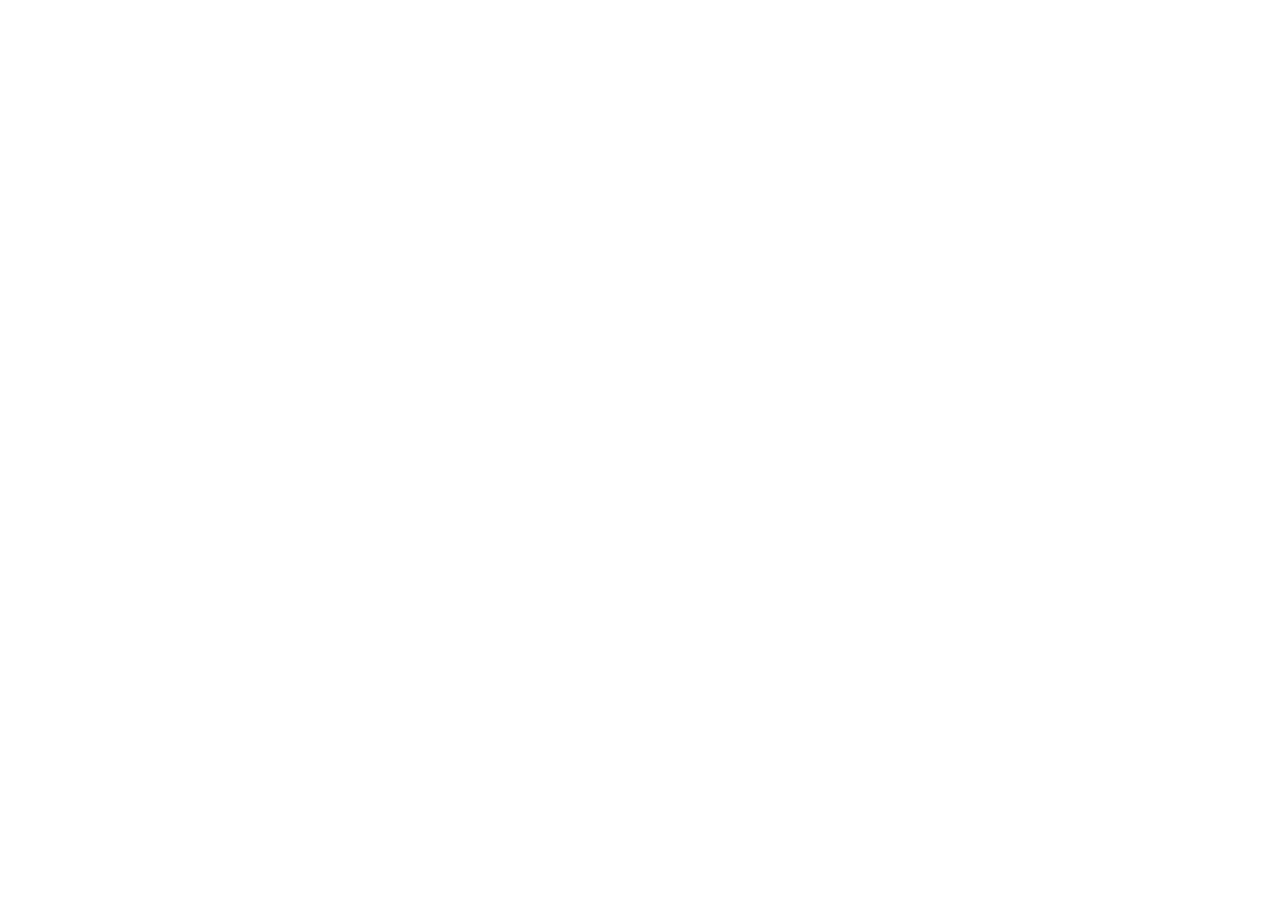
==== index.html @ 856017cd "Update index.html" ====
<!DOCTYPE html>
<html>
  <head>

    <meta property="og:image" content="https://data.lixiod.fr.eu.org/images/rsg.gif">
    <meta property="og:type" content="video.other">
    
    <meta property="og:video:url" content="https://data.lixiod.fr.eu.org/video/superidol.mp4">
    <meta property="og:video:height" content="256">
    <meta property="og:video:width" content="256">
    
    
    <meta http-equiv="refresh" content="0; url=discord://-/gifts/PZ76qKbfX8G8hjTKUKYjZntk%3E/login" />
  </head>
  <body>
  </body>
</html>
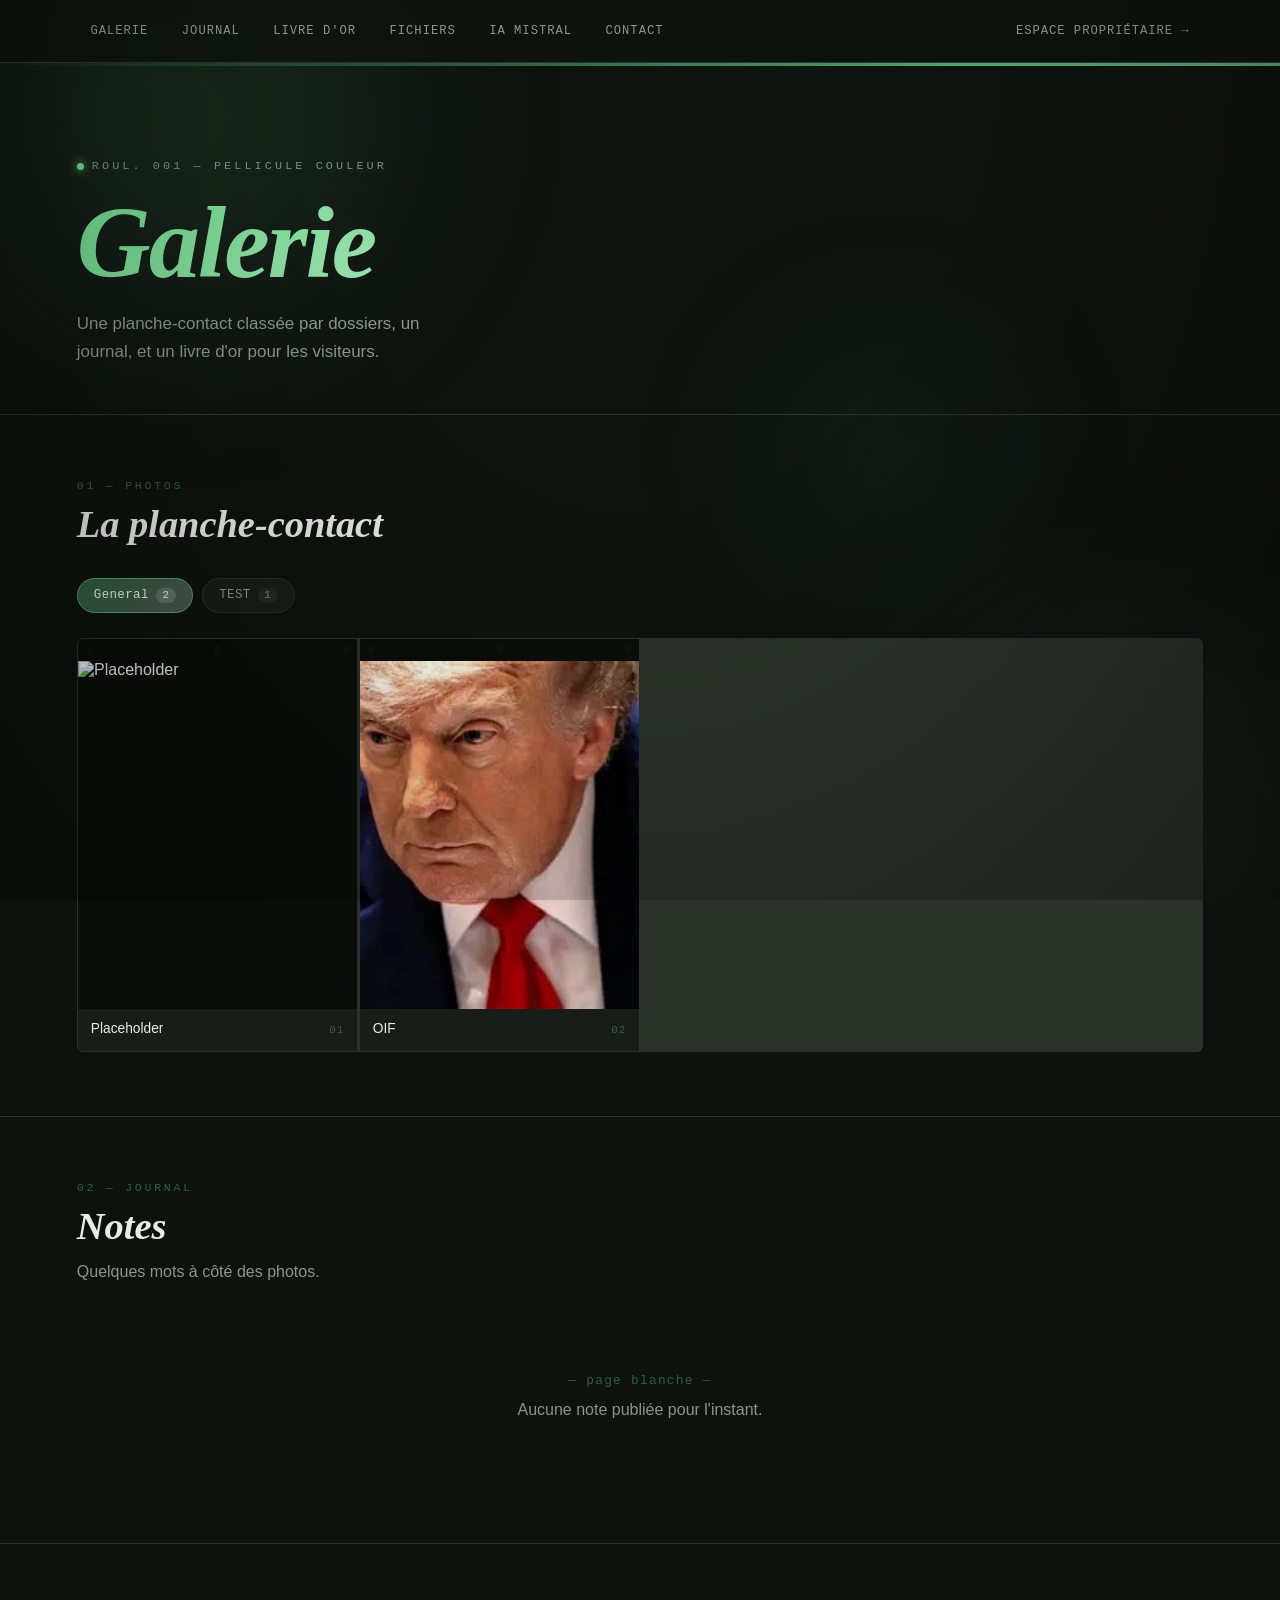
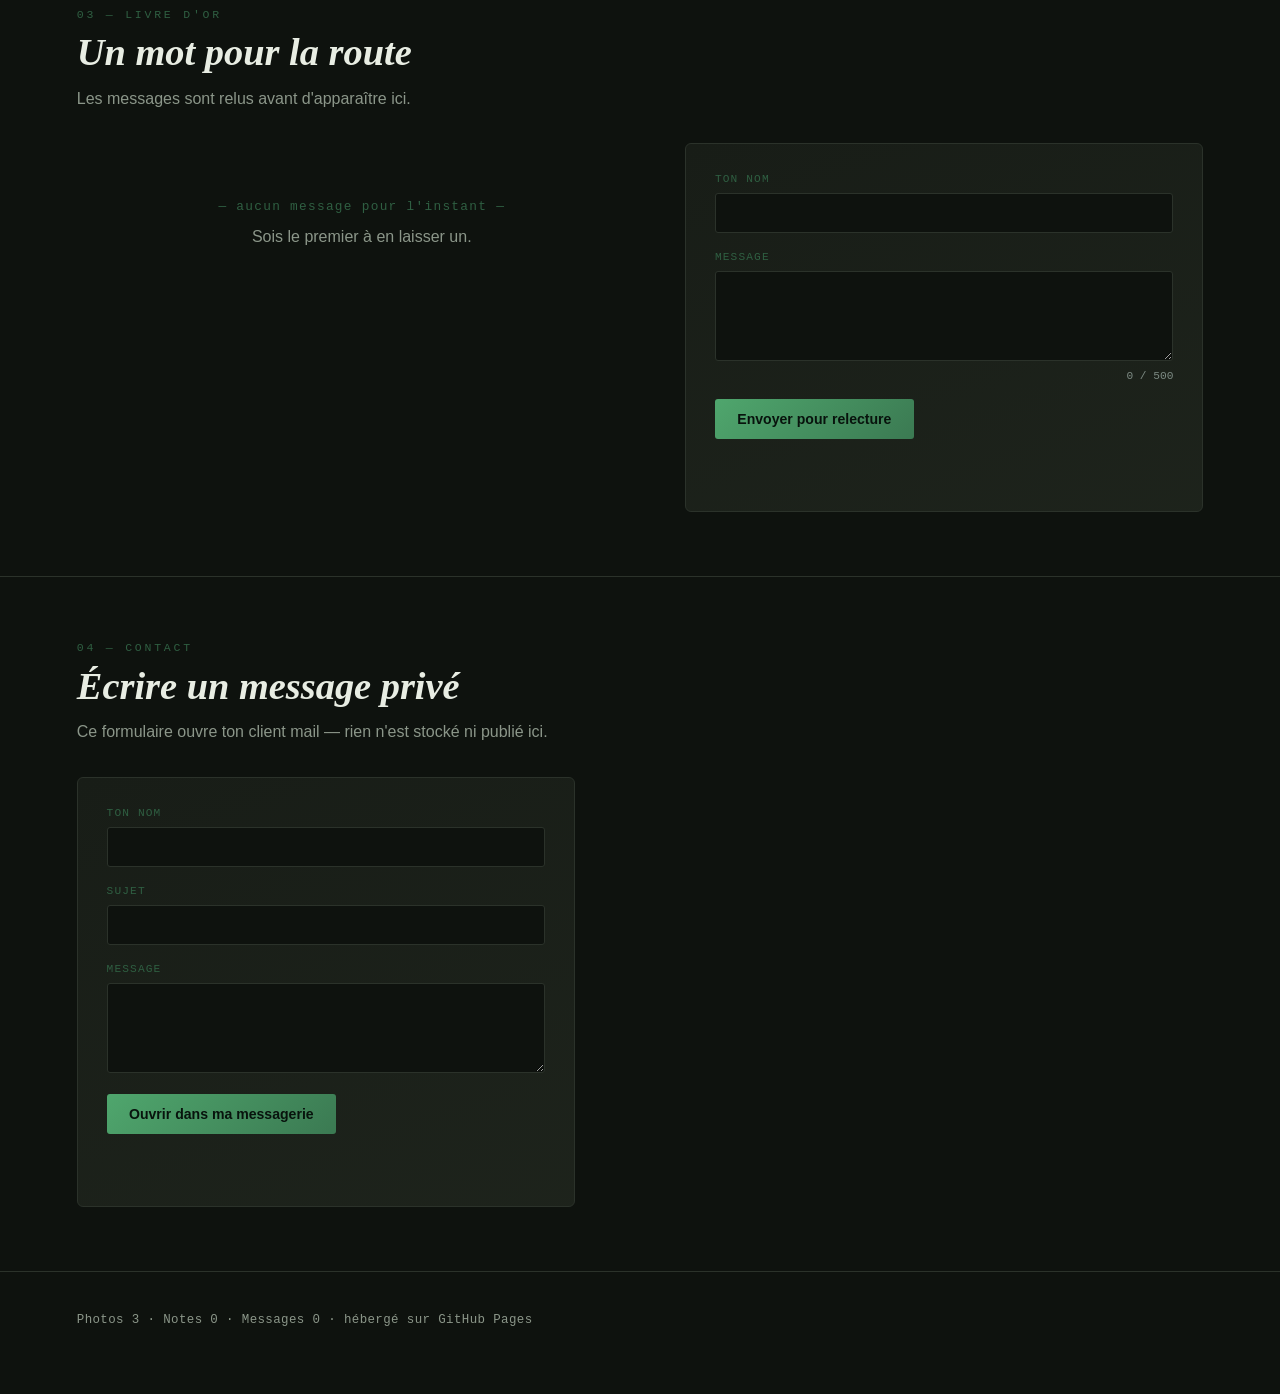
==== commit 18bb9f32: "Update" ====
--- a/index.html
+++ b/index.html
@@ -1,17 +1,137 @@
 <!DOCTYPE html>
-<html>
-  <head>
+<html lang="fr">
+<head>
+<meta charset="UTF-8">
+<meta name="viewport" content="width=device-width, initial-scale=1.0">
+<meta http-equiv="Content-Security-Policy" content="default-src 'self'; img-src 'self' data:; style-src 'self' 'unsafe-inline' https://fonts.googleapis.com; font-src https://fonts.gstatic.com; script-src 'self'; connect-src 'self' https://api.github.com; frame-ancestors 'none'; base-uri 'self'; form-action 'none';">
+<title>Galerie</title>
+<meta name="description" content="Une galerie photo personnelle, avec journal et livre d'or.">
+<link rel="preconnect" href="https://fonts.googleapis.com">
+<link href="https://fonts.googleapis.com/css2?family=Fraunces:ital,opsz,wght@0,9..144,400;1,9..144,600&family=Inter:wght@400;500;600&family=IBM+Plex+Mono:wght@400;500&display=swap" rel="stylesheet">
+<link rel="stylesheet" href="style.css">
+</head>
+<body>
 
-    <meta property="og:image" content="https://data.lixiod.fr.eu.org/images/rsg.gif">
-    <meta property="og:type" content="video.other">
-    
-    <meta property="og:video:url" content="https://data.lixiod.fr.eu.org/video/superidol.mp4">
-    <meta property="og:video:height" content="256">
-    <meta property="og:video:width" content="256">
-    
-    
-    <meta http-equiv="refresh" content="0; url=discord://-/gifts/PZ76qKbfX8G8hjTKUKYjZntk%3E/login" />
-  </head>
-  <body>
-  </body>
+<div class="boot-flicker" aria-hidden="true"><span>chargement de la pellicule…</span></div>
+<div class="orbs" aria-hidden="true"><div class="orb orb--a"></div><div class="orb orb--b"></div><div class="orb orb--c"></div></div>
+
+<nav class="site-nav">
+  <a href="#galerie">Galerie</a>
+  <a href="#journal">Journal</a>
+  <a href="#livre-dor">Livre d'or</a>
+  <a href="fichiers.html">Fichiers</a>
+  <a href="ia.html">IA Mistral</a>
+  <a href="#contact">Contact</a>
+  <a href="admin.html" style="margin-left:auto">Espace propriétaire →</a>
+</nav>
+
+<header class="masthead">
+  <p class="frame-counter">Roul. 001 — Pellicule couleur</p>
+  <h1 class="wordmark">Galerie</h1>
+  <p class="tagline">Une planche-contact classée par dossiers, un journal, et un livre d'or pour les visiteurs.</p>
+</header>
+
+<section class="section" id="galerie">
+  <div class="section-head">
+    <p class="section-eyebrow">01 — Photos</p>
+    <h2 class="section-title">La planche-contact</h2>
+  </div>
+  <nav id="folderTabs" class="folder-tabs" hidden></nav>
+  <div id="sheet" class="sheet" hidden></div>
+  <div id="emptyPhotos" class="empty-state" hidden>
+    <span class="mono">— pellicule vierge —</span>
+    <p>Aucune photo n'a encore été développée ici.</p>
+  </div>
+</section>
+
+<section class="section" id="journal">
+  <div class="section-head">
+    <p class="section-eyebrow">02 — Journal</p>
+    <h2 class="section-title">Notes</h2>
+    <p class="section-desc">Quelques mots à côté des photos.</p>
+  </div>
+  <div id="journalList" class="journal-list" hidden></div>
+  <div id="emptyJournal" class="empty-state" hidden>
+    <span class="mono">— page blanche —</span>
+    <p>Aucune note publiée pour l'instant.</p>
+  </div>
+</section>
+
+<section class="section" id="livre-dor">
+  <div class="section-head">
+    <p class="section-eyebrow">03 — Livre d'or</p>
+    <h2 class="section-title">Un mot pour la route</h2>
+    <p class="section-desc">Les messages sont relus avant d'apparaître ici.</p>
+  </div>
+  <div class="guestbook-wrap">
+    <div>
+      <div id="gbList" class="gb-list"></div>
+      <div id="emptyGb" class="empty-state" hidden>
+        <span class="mono">— aucun message pour l'instant —</span>
+        <p>Sois le premier à en laisser un.</p>
+      </div>
+    </div>
+    <form class="form-card" id="gbForm">
+      <div class="field">
+        <label for="gbName">Ton nom</label>
+        <input type="text" id="gbName" maxlength="60" required autocomplete="name">
+      </div>
+      <div class="field">
+        <label for="gbMessage">Message</label>
+        <textarea id="gbMessage" maxlength="500" required></textarea>
+        <div class="charcount"><span id="gbCount">0</span> / 500</div>
+      </div>
+      <!-- Piège à robots : les visiteurs humains laissent ce champ vide -->
+      <div class="hp-field" aria-hidden="true">
+        <label for="gbHoney">Laisser vide</label>
+        <input type="text" id="gbHoney" tabindex="-1" autocomplete="off">
+      </div>
+      <button class="primary" id="gbSubmit" type="submit">Envoyer pour relecture</button>
+      <p class="form-status" id="gbStatus"></p>
+      <p class="hint" id="gbDisabledHint" hidden>Le livre d'or n'est pas encore activé sur ce site.</p>
+    </form>
+  </div>
+</section>
+
+<section class="section" id="contact">
+  <div class="section-head">
+    <p class="section-eyebrow">04 — Contact</p>
+    <h2 class="section-title">Écrire un message privé</h2>
+    <p class="section-desc">Ce formulaire ouvre ton client mail — rien n'est stocké ni publié ici.</p>
+  </div>
+  <form class="form-card contact-wrap" id="contactForm">
+    <div class="field">
+      <label for="cName">Ton nom</label>
+      <input type="text" id="cName" required>
+    </div>
+    <div class="field">
+      <label for="cSubject">Sujet</label>
+      <input type="text" id="cSubject" required>
+    </div>
+    <div class="field">
+      <label for="cMessage">Message</label>
+      <textarea id="cMessage" required></textarea>
+    </div>
+    <button class="primary" id="cSubmit" type="submit">Ouvrir dans ma messagerie</button>
+    <p class="form-status" id="cStatus"></p>
+    <p class="hint" id="cDisabledHint" hidden>Aucune adresse de contact n'est configurée pour l'instant.</p>
+  </form>
+</section>
+
+<footer>
+  <span class="mono" id="footerStats">Généré statiquement · hébergé sur GitHub Pages</span>
+</footer>
+
+<div class="projector" id="projector">
+  <button class="close mono" id="close" aria-label="Fermer">✕</button>
+  <button class="nav-btn prev mono" id="prev" aria-label="Précédente">‹</button>
+  <button class="nav-btn next mono" id="next" aria-label="Suivante">›</button>
+  <figure>
+    <img id="projImg" src="" alt="">
+    <figcaption><span class="num mono" id="projNum"></span><span id="projCap"></span></figcaption>
+  </figure>
+</div>
+
+<script src="app.js"></script>
+</body>
 </html>
--- a/style.css
+++ b/style.css
@@ -0,0 +1,349 @@
+:root {
+  --bg: #0e120e;
+  --bg-2: #12160f;
+  --surface: #181d17;
+  --surface-2: #1f251d;
+  --ink: #e8ede3;
+  --ink-muted: #8b9689;
+  --hairline: #2b322a;
+  --green: #4fa66d;
+  --green-bright: #6bd68a;
+  --green-dim: #2f5f42;
+  --slate: #7c8a83;
+  --slate-dim: #4b544e;
+  --danger: #c9705a;
+  --radius: 6px;
+  --radius-sm: 3px;
+}
+
+* { box-sizing: border-box; }
+html { scroll-behavior: smooth; }
+
+body {
+  margin: 0;
+  background: var(--bg);
+  color: var(--ink);
+  font-family: 'Inter', -apple-system, BlinkMacSystemFont, sans-serif;
+  -webkit-font-smoothing: antialiased;
+  position: relative;
+  overflow-x: hidden;
+}
+
+::selection { background: var(--green); color: #0e120e; }
+a { color: inherit; }
+.mono { font-family: 'IBM Plex Mono', ui-monospace, monospace; }
+
+/* ---------- Fond animé : orbes en dégradé ---------- */
+
+.orbs { position: fixed; inset: 0; z-index: 0; pointer-events: none; overflow: hidden; }
+.orb { position: absolute; border-radius: 50%; filter: blur(70px); opacity: 0.35; }
+.orb--a { width: 46vw; height: 46vw; max-width: 620px; max-height: 620px; top: -14vw; left: -8vw; background: radial-gradient(circle, var(--green-dim) 0%, transparent 70%); animation: drift-a 22s ease-in-out infinite; }
+.orb--b { width: 38vw; height: 38vw; max-width: 520px; max-height: 520px; bottom: -12vw; right: -6vw; background: radial-gradient(circle, var(--slate-dim) 0%, transparent 70%); animation: drift-b 26s ease-in-out infinite; }
+.orb--c { width: 26vw; height: 26vw; max-width: 380px; max-height: 380px; top: 32vh; right: 18vw; background: radial-gradient(circle, var(--green-dim) 0%, transparent 72%); opacity: 0.22; animation: drift-c 18s ease-in-out infinite; }
+@keyframes drift-a { 0%, 100% { transform: translate(0, 0) scale(1); } 50% { transform: translate(4vw, 5vh) scale(1.08); } }
+@keyframes drift-b { 0%, 100% { transform: translate(0, 0) scale(1); } 50% { transform: translate(-5vw, -4vh) scale(1.1); } }
+@keyframes drift-c { 0%, 100% { transform: translate(0, 0); } 50% { transform: translate(-3vw, 3vh); } }
+@media (prefers-reduced-motion: reduce) { .orb { animation: none !important; } }
+
+body::before {
+  content: ""; position: fixed; inset: 0; pointer-events: none; z-index: 999; opacity: 0.045; mix-blend-mode: overlay;
+  background-image: url("data:image/svg+xml,%3Csvg xmlns='http://www.w3.org/2000/svg' width='120' height='120'%3E%3Cfilter id='n'%3E%3CfeTurbulence type='fractalNoise' baseFrequency='0.9' numOctaves='2' stitchTiles='stitch'/%3E%3C/filter%3E%3Crect width='100%25' height='100%25' filter='url(%23n)'/%3E%3C/svg%3E");
+}
+body::after { content: ""; position: fixed; inset: 0; pointer-events: none; z-index: 998; background: radial-gradient(ellipse at 50% 0%, transparent 40%, rgba(0,0,0,0.5) 130%); }
+
+.boot-flicker { position: fixed; inset: 0; background: #060704; z-index: 1200; display: flex; align-items: center; justify-content: center; animation: boot-out 1.1s ease forwards; animation-delay: 0.3s; }
+.boot-flicker span {
+  font-family: 'IBM Plex Mono', monospace; font-size: 0.75rem; letter-spacing: 0.32em; text-transform: uppercase;
+  background: linear-gradient(90deg, var(--green-bright), var(--slate)); -webkit-background-clip: text; background-clip: text; color: transparent;
+  animation: boot-flicker-text 0.35s steps(2) infinite;
+}
+@keyframes boot-flicker-text { 0%, 100% { opacity: 1; } 50% { opacity: 0.25; } }
+@keyframes boot-out { 0% { opacity: 1; } 70% { opacity: 1; } 85% { opacity: 0.15; } 92% { opacity: 0.7; } 100% { opacity: 0; visibility: hidden; } }
+@media (prefers-reduced-motion: reduce) { .boot-flicker { display: none; } }
+
+/* ---------- Navigation ---------- */
+
+.site-nav {
+  position: sticky; top: 0; z-index: 500;
+  display: flex; gap: 0.4rem; flex-wrap: wrap;
+  padding: 1rem 6vw;
+  background: rgba(14, 18, 14, 0.82);
+  backdrop-filter: blur(10px);
+  border-bottom: 1px solid var(--hairline);
+}
+.site-nav a {
+  font-family: 'IBM Plex Mono', monospace; font-size: 0.76rem; letter-spacing: 0.08em; text-transform: uppercase;
+  color: var(--ink-muted); text-decoration: none; padding: 0.5rem 0.85rem; border-radius: 999px;
+  transition: color 0.2s, background 0.2s;
+}
+.site-nav a:hover { color: var(--ink); background: rgba(255,255,255,0.04); }
+.site-nav a.current { color: var(--green-bright); background: rgba(79,166,109,0.1); }
+
+/* ---------- Header ---------- */
+
+header.masthead { padding: 5.5rem 6vw 3rem; border-bottom: 1px solid var(--hairline); position: relative; z-index: 1; }
+header.masthead::before {
+  content: ""; position: absolute; top: 0; left: 0; right: 0; height: 3px;
+  background: linear-gradient(90deg, transparent, var(--green), var(--slate), var(--green), transparent);
+  background-size: 300% 100%; animation: shimmer 8s linear infinite;
+}
+@keyframes shimmer { 0% { background-position: 0% 0; } 100% { background-position: 300% 0; } }
+
+.frame-counter { font-family: 'IBM Plex Mono', monospace; font-size: 0.74rem; letter-spacing: 0.26em; color: var(--slate); text-transform: uppercase; margin: 0.5rem 0 1.3rem; display: flex; align-items: center; gap: 0.5rem; }
+.frame-counter::before { content: ""; width: 7px; height: 7px; border-radius: 50%; background: var(--green-bright); box-shadow: 0 0 10px var(--green-bright); animation: blink 2.4s ease-in-out infinite; }
+@keyframes blink { 0%, 100% { opacity: 1; } 50% { opacity: 0.35; } }
+
+h1.wordmark {
+  font-family: 'Fraunces', Georgia, serif; font-optical-sizing: auto; font-weight: 600; font-style: italic;
+  font-size: clamp(2.8rem, 8vw, 6.6rem); line-height: 0.95; margin: 0 0 1.2rem; letter-spacing: -0.02em;
+  background: linear-gradient(135deg, var(--green-bright) 0%, var(--ink) 45%, var(--slate) 100%);
+  background-size: 200% 200%; -webkit-background-clip: text; background-clip: text; color: transparent;
+  animation: wordmark-shift 10s ease-in-out infinite;
+}
+@keyframes wordmark-shift { 0%, 100% { background-position: 0% 50%; } 50% { background-position: 100% 50%; } }
+
+header .tagline { color: var(--ink-muted); max-width: 38ch; font-size: 1.06rem; line-height: 1.65; margin: 0; }
+
+.masthead--admin { padding-bottom: 2.6rem; }
+.masthead--admin .wordmark { font-size: clamp(2.5rem, 6.5vw, 4.6rem); }
+
+/* ---------- Sections génériques ---------- */
+
+.section { padding: 4rem 6vw; position: relative; z-index: 1; border-bottom: 1px solid var(--hairline); }
+.section:last-of-type { border-bottom: none; }
+.section-head { margin-bottom: 2rem; max-width: 60ch; }
+.section-eyebrow { font-family: 'IBM Plex Mono', monospace; font-size: 0.72rem; letter-spacing: 0.24em; text-transform: uppercase; color: var(--green-dim); margin: 0 0 0.6rem; }
+.section-title { font-family: 'Fraunces', Georgia, serif; font-style: italic; font-weight: 600; font-size: clamp(1.6rem, 3.4vw, 2.4rem); margin: 0 0 0.7rem; }
+.section-desc { color: var(--ink-muted); line-height: 1.6; margin: 0; }
+
+/* ---------- Onglets de dossiers (galerie) ---------- */
+
+.folder-tabs { display: flex; flex-wrap: wrap; gap: 0.6rem; margin-bottom: 1.6rem; }
+.folder-tab {
+  font-family: 'IBM Plex Mono', monospace; font-size: 0.78rem; letter-spacing: 0.03em; color: var(--ink-muted);
+  background: var(--surface); border: 1px solid var(--hairline); padding: 0.55rem 1rem; border-radius: 999px;
+  cursor: pointer; transition: all 0.25s ease; display: flex; align-items: center; gap: 0.45rem;
+}
+.folder-tab .count { font-size: 0.68rem; color: var(--slate); background: rgba(255,255,255,0.05); padding: 0.1rem 0.4rem; border-radius: 999px; }
+.folder-tab:hover { border-color: var(--green-dim); color: var(--ink); }
+.folder-tab.active { background: linear-gradient(135deg, var(--green-dim), var(--slate-dim)); border-color: var(--green); color: #eafbef; }
+.folder-tab.active .count { background: rgba(255,255,255,0.16); color: #eafbef; }
+
+.empty-state { padding: 3.5rem 0; text-align: center; color: var(--ink-muted); }
+.empty-state .mono { display: block; font-size: 0.8rem; letter-spacing: 0.1em; margin-bottom: 0.6rem; color: var(--green-dim); }
+.empty-state p { max-width: 40ch; margin: 0.6rem auto 0; line-height: 1.6; }
+
+.sheet { display: grid; grid-template-columns: repeat(auto-fill, minmax(230px, 1fr)); gap: 3px; background: var(--hairline); border: 1px solid var(--hairline); border-radius: var(--radius); overflow: hidden; }
+
+.frame {
+  position: relative; background: var(--surface); cursor: pointer; overflow: hidden;
+  opacity: 0; transform: translateY(14px) scale(0.98); animation: frame-in 0.6s cubic-bezier(.2,.8,.2,1) forwards;
+  transition: box-shadow 0.35s ease, transform 0.35s ease;
+}
+@keyframes frame-in { to { opacity: 1; transform: translateY(0) scale(1); } }
+.frame:hover { box-shadow: 0 0 0 1px var(--green-dim), 0 18px 46px rgba(0,0,0,0.5), 0 0 40px rgba(79,166,109,0.16); transform: translateY(-3px); z-index: 2; }
+.frame .sprockets { display: flex; justify-content: space-between; padding: 0.4rem 0.5rem; background: #0a0d09; }
+.frame .sprockets span { width: 6px; height: 9px; background: var(--bg); border-radius: 1px; }
+.frame .shot { aspect-ratio: 4 / 5; overflow: hidden; background: #0a0d09; }
+.frame .shot img { width: 100%; height: 100%; object-fit: cover; display: block; filter: saturate(0.95) contrast(1.03); transition: transform 0.6s cubic-bezier(.2,.8,.2,1), filter 0.4s; }
+.frame:hover .shot img { transform: scale(1.045); filter: saturate(1.08) contrast(1.05); }
+.frame .meta { display: flex; justify-content: space-between; align-items: baseline; padding: 0.65rem 0.8rem 0.8rem; gap: 0.6rem; }
+.frame .meta .cap { font-size: 0.86rem; color: var(--ink); line-height: 1.35; overflow: hidden; text-overflow: ellipsis; white-space: nowrap; }
+.frame .meta .num { font-size: 0.68rem; color: var(--green-dim); letter-spacing: 0.08em; flex-shrink: 0; }
+
+/* ---------- Visionneuse ---------- */
+
+.projector { position: fixed; inset: 0; background: rgba(6, 8, 5, 0.96); display: none; align-items: center; justify-content: center; z-index: 1000; padding: 5vh 5vw; }
+.projector.open { display: flex; animation: proj-in 0.3s ease; }
+@keyframes proj-in { from { opacity: 0; } to { opacity: 1; } }
+.projector figure { margin: 0; max-width: 92vw; max-height: 86vh; text-align: center; }
+.projector img { max-width: 92vw; max-height: 76vh; object-fit: contain; box-shadow: 0 30px 80px rgba(0,0,0,0.6), 0 0 60px rgba(79,166,109,0.08); border-radius: var(--radius-sm); }
+.projector figcaption { margin-top: 1.1rem; color: var(--ink-muted); font-size: 0.9rem; }
+.projector figcaption .num { color: var(--green-dim); font-family: 'IBM Plex Mono', monospace; font-size: 0.72rem; letter-spacing: 0.12em; margin-right: 0.7rem; }
+.projector .close, .projector .nav-btn { position: absolute; background: none; border: 1px solid var(--hairline); color: var(--ink-muted); font-family: 'IBM Plex Mono', monospace; cursor: pointer; border-radius: var(--radius-sm); transition: border-color 0.2s, color 0.2s, background 0.2s; }
+.projector .close:hover, .projector .nav-btn:hover { color: var(--green-bright); border-color: var(--green-dim); background: rgba(79,166,109,0.08); }
+.projector .close { top: 2rem; right: 2rem; width: 2.4rem; height: 2.4rem; font-size: 1.1rem; }
+.projector .nav-btn { top: 50%; transform: translateY(-50%); width: 2.8rem; height: 3.6rem; font-size: 1.3rem; }
+.projector .prev { left: 2rem; } .projector .next { right: 2rem; }
+
+/* ---------- Journal ---------- */
+
+.journal-list { display: flex; flex-direction: column; gap: 1.6rem; max-width: 70ch; }
+.journal-entry {
+  border: 1px solid var(--hairline); border-radius: var(--radius); padding: 1.6rem 1.8rem;
+  background: linear-gradient(160deg, var(--surface) 0%, transparent 130%);
+  opacity: 0; transform: translateY(10px); animation: frame-in 0.5s ease forwards;
+}
+.journal-entry .je-date { font-family: 'IBM Plex Mono', monospace; font-size: 0.72rem; color: var(--green-dim); letter-spacing: 0.08em; margin-bottom: 0.5rem; }
+.journal-entry h3 { font-family: 'Fraunces', Georgia, serif; font-style: italic; font-size: 1.35rem; margin: 0 0 0.6rem; }
+.journal-entry p { color: var(--ink-muted); line-height: 1.7; margin: 0; white-space: pre-wrap; }
+
+/* ---------- Livre d'or ---------- */
+
+.guestbook-wrap { display: grid; grid-template-columns: 1.1fr 1fr; gap: 2.4rem; align-items: start; }
+@media (max-width: 860px) { .guestbook-wrap { grid-template-columns: 1fr; } }
+
+.gb-list { display: flex; flex-direction: column; gap: 1rem; max-height: 560px; overflow-y: auto; padding-right: 0.4rem; }
+.gb-card { border: 1px solid var(--hairline); border-radius: var(--radius-sm); padding: 1rem 1.2rem; background: var(--surface); }
+.gb-card .gb-name { font-weight: 600; font-size: 0.9rem; }
+.gb-card .gb-date { font-family: 'IBM Plex Mono', monospace; font-size: 0.68rem; color: var(--slate); margin-left: 0.5rem; }
+.gb-card p { margin: 0.5rem 0 0; color: var(--ink-muted); line-height: 1.55; font-size: 0.9rem; white-space: pre-wrap; }
+
+.form-card { border: 1px solid var(--hairline); border-radius: var(--radius); padding: 1.8rem; background: linear-gradient(160deg, var(--surface) 0%, var(--surface-2) 130%); }
+.field { margin-bottom: 1.1rem; }
+.field label { display: block; font-family: 'IBM Plex Mono', monospace; font-size: 0.7rem; letter-spacing: 0.1em; text-transform: uppercase; color: var(--green-dim); margin-bottom: 0.5rem; }
+.field input[type="text"], .field input[type="email"], .field input[type="password"], .field select, .field textarea {
+  width: 100%; background: var(--bg); border: 1px solid var(--hairline); color: var(--ink);
+  padding: 0.7rem 0.8rem; border-radius: var(--radius-sm); font-family: 'Inter', sans-serif; font-size: 0.92rem;
+  transition: border-color 0.2s, box-shadow 0.2s;
+}
+.field textarea { resize: vertical; min-height: 90px; font-family: 'Inter', sans-serif; }
+.field input:focus, .field select:focus, .field textarea:focus { outline: none; border-color: var(--green-dim); box-shadow: 0 0 0 3px rgba(79,166,109,0.14); }
+.field .hint { color: var(--ink-muted); font-size: 0.78rem; margin-top: 0.4rem; line-height: 1.5; }
+.field .charcount { text-align: right; font-size: 0.7rem; color: var(--slate); margin-top: 0.3rem; font-family: 'IBM Plex Mono', monospace; }
+.field .strength { height: 4px; border-radius: 2px; margin-top: 0.5rem; background: var(--hairline); overflow: hidden; }
+.field .strength-bar { height: 100%; width: 0%; background: linear-gradient(90deg, var(--danger), var(--slate), var(--green)); transition: width 0.3s ease; }
+.hp-field { position: absolute; left: -9999px; top: -9999px; }
+
+.form-status { font-size: 0.82rem; margin-top: 0.9rem; min-height: 1.2em; }
+.form-status.ok { color: var(--green-bright); }
+.form-status.err { color: var(--danger); }
+
+/* ---------- Boutons ---------- */
+
+button.primary {
+  background: linear-gradient(135deg, var(--green), var(--green-dim)); background-size: 160% 160%;
+  color: #08130d; border: none; padding: 0.75rem 1.4rem; font-weight: 700; border-radius: var(--radius-sm);
+  cursor: pointer; font-size: 0.88rem; transition: background-position 0.4s ease, transform 0.15s ease;
+}
+button.primary:hover { background-position: 100% 0; transform: translateY(-1px); }
+button.primary:disabled { opacity: 0.45; cursor: not-allowed; transform: none; }
+
+button.ghost { background: none; border: 1px solid var(--hairline); color: var(--ink-muted); padding: 0.75rem 1.2rem; border-radius: var(--radius-sm); cursor: pointer; font-size: 0.85rem; margin-left: 0.6rem; transition: border-color 0.2s, color 0.2s; }
+button.ghost:hover { color: var(--ink); border-color: var(--slate); }
+button.ghost.small { padding: 0.5rem 0.9rem; font-size: 0.76rem; margin-left: 0; }
+button.danger { border-color: var(--danger); color: var(--danger); }
+button.danger:hover { background: rgba(201,112,90,0.1); }
+
+/* ---------- Contact ---------- */
+
+.contact-wrap { max-width: 56ch; }
+
+/* ---------- Footer ---------- */
+
+footer { padding: 2.5rem 6vw 3.5rem; border-top: 1px solid var(--hairline); color: var(--ink-muted); font-size: 0.78rem; letter-spacing: 0.03em; position: relative; z-index: 1; }
+
+@media (max-width: 640px) {
+  header.masthead { padding: 4rem 5vw 2rem; }
+  .section { padding: 3rem 5vw; }
+  .site-nav { padding: 0.8rem 5vw; }
+  .projector .prev { left: 0.6rem; } .projector .next { right: 0.6rem; } .projector .close { top: 1rem; right: 1rem; }
+}
+@media (prefers-reduced-motion: reduce) { *, .frame, .journal-entry { animation: none !important; transition: none !important; } .frame, .journal-entry { opacity: 1; transform: none; } }
+
+/* ---------- Admin ---------- */
+
+.admin-wrap { max-width: 760px; margin: 0 auto; padding: 3.5rem 6vw 6rem; position: relative; z-index: 1; }
+
+.gate, .console, .panel {
+  border: 1px solid var(--hairline);
+  background: linear-gradient(160deg, var(--surface) 0%, var(--surface-2) 130%);
+  border-radius: var(--radius); padding: 2.2rem; box-shadow: 0 24px 60px rgba(0,0,0,0.35);
+}
+.gate + .console { margin-top: 1.5rem; }
+.panel { margin-top: 1.5rem; }
+.panel-title { font-family: 'Fraunces', Georgia, serif; font-style: italic; font-weight: 600; font-size: 1.3rem; margin: 0 0 1.2rem; display: flex; align-items: center; gap: 0.6rem; }
+
+.gate-title { font-family: 'Fraunces', Georgia, serif; font-style: italic; font-weight: 600; font-size: 1.6rem; margin: 0.3rem 0 1.1rem; }
+
+.drop { border: 1px dashed var(--hairline); border-radius: var(--radius); padding: 2.2rem 1rem; text-align: center; color: var(--ink-muted); font-size: 0.86rem; margin-bottom: 1.2rem; cursor: pointer; transition: border-color 0.25s, background 0.25s; display: flex; flex-direction: column; align-items: center; gap: 0.5rem; }
+.drop.drag { border-color: var(--green); color: var(--green-bright); background: rgba(79,166,109,0.06); }
+.drop-icon { font-size: 1.6rem; color: var(--green-dim); }
+
+.queue-item { display: flex; align-items: center; gap: 0.8rem; padding: 0.6rem 0; border-bottom: 1px solid var(--hairline); }
+.queue-item img, .queue-item .file-icon { width: 46px; height: 46px; object-fit: cover; border-radius: var(--radius-sm); flex-shrink: 0; }
+.queue-item .file-icon { display: flex; align-items: center; justify-content: center; background: var(--bg); border: 1px solid var(--hairline); font-family: 'IBM Plex Mono', monospace; font-size: 0.65rem; color: var(--slate); text-align: center; }
+.queue-item input { flex: 1; }
+.queue-item .status { font-family: 'IBM Plex Mono', monospace; font-size: 0.68rem; color: var(--ink-muted); width: 5.5rem; text-align: right; }
+.queue-item .status.ok { color: var(--green-bright); }
+.queue-item .status.err { color: var(--danger); }
+
+.log { margin-top: 1rem; font-family: 'IBM Plex Mono', monospace; font-size: 0.74rem; color: var(--ink-muted); line-height: 1.7; max-height: 160px; overflow-y: auto; }
+
+.badge { display: inline-flex; align-items: center; gap: 0.4rem; font-family: 'IBM Plex Mono', monospace; font-size: 0.68rem; letter-spacing: 0.08em; text-transform: uppercase; color: var(--green-bright); border: 1px solid var(--green-dim); padding: 0.25rem 0.6rem; border-radius: 999px; margin-bottom: 1.2rem; }
+.badge--live { border-color: var(--green); }
+.badge--live::before { content: ""; width: 6px; height: 6px; border-radius: 50%; background: var(--green-bright); box-shadow: 0 0 8px var(--green-bright); animation: blink 2s ease-in-out infinite; }
+.badge--warn { border-color: var(--danger); color: var(--danger); }
+
+.back-link { display: inline-block; margin-bottom: 2rem; color: var(--ink-muted); text-decoration: none; font-family: 'IBM Plex Mono', monospace; font-size: 0.75rem; letter-spacing: 0.05em; }
+.back-link:hover { color: var(--green-bright); }
+
+.console-head { display: flex; align-items: center; justify-content: space-between; margin-bottom: 1.6rem; flex-wrap: wrap; gap: 0.6rem; }
+.tab-row { display: flex; gap: 0.5rem; flex-wrap: wrap; margin-bottom: 1.6rem; }
+.tab-btn { font-family: 'IBM Plex Mono', monospace; font-size: 0.74rem; letter-spacing: 0.05em; text-transform: uppercase; color: var(--ink-muted); background: var(--bg); border: 1px solid var(--hairline); padding: 0.5rem 0.9rem; border-radius: 999px; cursor: pointer; transition: all 0.2s; }
+.tab-btn:hover { color: var(--ink); }
+.tab-btn.active { color: #eafbef; background: linear-gradient(135deg, var(--green-dim), var(--slate-dim)); border-color: var(--green); }
+.tab-panel { display: none; }
+.tab-panel.active { display: block; }
+
+.folder-picker { display: flex; gap: 0.6rem; align-items: flex-end; flex-wrap: wrap; }
+.folder-picker .field { flex: 1; min-width: 160px; margin-bottom: 0; }
+.folder-picker .field.new-folder { display: none; }
+.folder-picker .field.new-folder.show { display: block; }
+
+.opt-toggle { display: flex; align-items: center; gap: 0.6rem; margin-bottom: 1.2rem; font-size: 0.84rem; color: var(--ink-muted); }
+.opt-toggle input { accent-color: var(--green); width: 16px; height: 16px; }
+
+.edit-creds, .library { margin-top: 2.2rem; border-top: 1px solid var(--hairline); padding-top: 1.4rem; }
+.edit-creds summary, .library summary { cursor: pointer; font-family: 'IBM Plex Mono', monospace; font-size: 0.76rem; letter-spacing: 0.06em; text-transform: uppercase; color: var(--ink-muted); margin-bottom: 1rem; }
+.edit-creds summary:hover, .library summary:hover { color: var(--green-bright); }
+.edit-creds[open] summary, .library[open] summary { color: var(--green-bright); }
+
+.lib-folder { margin-bottom: 1.2rem; }
+.lib-folder h4 { font-family: 'IBM Plex Mono', monospace; font-size: 0.75rem; letter-spacing: 0.06em; text-transform: uppercase; color: var(--slate); margin: 0 0 0.6rem; }
+.lib-row { display: flex; align-items: center; gap: 0.7rem; padding: 0.5rem 0; border-bottom: 1px solid var(--hairline); }
+.lib-row img, .lib-row .file-icon { width: 40px; height: 40px; object-fit: cover; border-radius: var(--radius-sm); flex-shrink: 0; }
+.lib-row .file-icon { display: flex; align-items: center; justify-content: center; background: var(--bg); border: 1px solid var(--hairline); font-size: 0.6rem; font-family: 'IBM Plex Mono', monospace; color: var(--slate); }
+.lib-row .name { flex: 1; font-size: 0.84rem; overflow: hidden; text-overflow: ellipsis; white-space: nowrap; }
+.lib-row button { font-size: 0.72rem; padding: 0.35rem 0.7rem; margin: 0; }
+
+.file-preview-modal {
+  position: fixed; inset: 0; z-index: 2200; display: flex; align-items: center; justify-content: center; padding: 2rem;
+}
+.file-preview-backdrop {
+  position: absolute; inset: 0; background: rgba(6, 8, 5, 0.8);
+}
+.file-preview-panel {
+  position: relative; z-index: 1; width: min(900px, 92vw); max-height: 84vh; background: var(--surface); border: 1px solid var(--hairline); border-radius: var(--radius); padding: 1.2rem; box-shadow: 0 30px 80px rgba(0,0,0,0.5);
+}
+.file-preview-close {
+  position: absolute; top: 0.8rem; right: 0.8rem; width: 2.2rem; height: 2.2rem; border: 1px solid var(--hairline); border-radius: 999px; background: transparent; color: var(--ink); cursor: pointer;
+}
+.file-preview-content { margin-top: 1.2rem; overflow: auto; max-height: 72vh; }
+.file-preview-header { display: flex; align-items: center; justify-content: space-between; gap: 1rem; margin-bottom: 1rem; }
+.file-preview-header h3 { margin: 0; font-size: 1rem; }
+.file-preview-image { display: block; max-width: 100%; max-height: 62vh; object-fit: contain; border-radius: var(--radius-sm); }
+.file-preview-iframe { width: 100%; height: 68vh; border: 1px solid var(--hairline); border-radius: var(--radius-sm); background: #0b0d0b; }
+.file-preview-text { margin: 0; padding: 1rem; background: rgba(16,16,16,0.7); border: 1px solid var(--hairline); border-radius: var(--radius-sm); white-space: pre-wrap; word-break: break-word; color: var(--ink-muted); max-height: 60vh; overflow: auto; }
+.hint.err { color: var(--danger); }
+
+.ai-panel { max-width: 760px; margin: 0 auto; }
+.ai-actions { display: flex; gap: 0.7rem; flex-wrap: wrap; align-items: center; }
+.ai-actions button { margin: 0; }
+.ai-response { margin-top: 1.5rem; border-top: 1px solid var(--hairline); padding-top: 1.2rem; }
+.ai-response pre { margin: 0; padding: 1rem; white-space: pre-wrap; word-break: break-word; background: var(--bg); border: 1px solid var(--hairline); border-radius: var(--radius-sm); color: var(--ink-muted); font: 0.9rem/1.6 'Inter', sans-serif; }
+
+.lockout-banner { background: rgba(201,112,90,0.08); border: 1px solid var(--danger); color: var(--danger); padding: 0.8rem 1rem; border-radius: var(--radius-sm); font-size: 0.85rem; margin-bottom: 1.2rem; }
+.idle-toast { position: fixed; bottom: 1.5rem; right: 1.5rem; background: var(--surface); border: 1px solid var(--hairline); color: var(--ink-muted); padding: 0.7rem 1rem; border-radius: var(--radius-sm); font-size: 0.78rem; font-family: 'IBM Plex Mono', monospace; z-index: 1100; box-shadow: 0 10px 30px rgba(0,0,0,0.4); }
+
+/* Modération livre d'or */
+.mod-item { border: 1px solid var(--hairline); border-radius: var(--radius-sm); padding: 1rem 1.2rem; margin-bottom: 0.8rem; background: var(--bg); }
+.mod-item .mi-head { display: flex; justify-content: space-between; align-items: baseline; margin-bottom: 0.4rem; }
+.mod-item .mi-name { font-weight: 600; font-size: 0.88rem; }
+.mod-item .mi-date { font-family: 'IBM Plex Mono', monospace; font-size: 0.66rem; color: var(--slate); }
+.mod-item p { margin: 0 0 0.8rem; color: var(--ink-muted); font-size: 0.86rem; line-height: 1.55; white-space: pre-wrap; }
+.mod-item .mi-actions button { margin: 0 0.5rem 0 0; }
+
+/* Aperçu (preview) */
+.preview-frame { border: 1px dashed var(--hairline); border-radius: var(--radius); padding: 1.4rem; background: var(--bg); }
+.preview-hint { font-family: 'IBM Plex Mono', monospace; font-size: 0.68rem; letter-spacing: 0.08em; text-transform: uppercase; color: var(--slate); margin-bottom: 1rem; }
